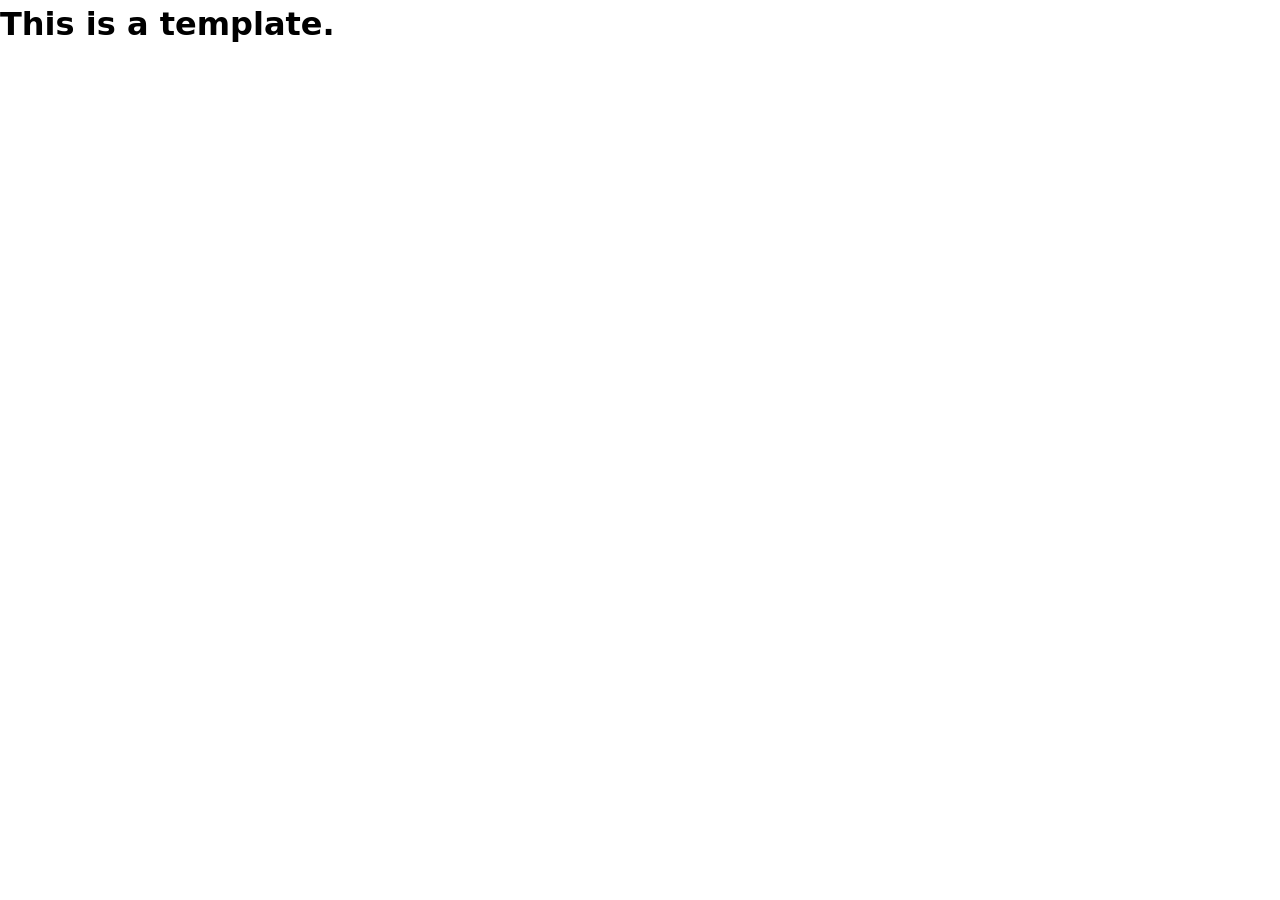
==== index.html @ 2d70fc19 "Initial commit" ====
<!doctype html><html lang="en"><head><meta charset="UTF-8"><meta name="viewport" content="width=device-width,initial-scale=1"><title>Document</title><script defer="defer" src="maind14043e70585ea5e8c23.js"></script></head><body><h1>This is a template.</h1></body></html>
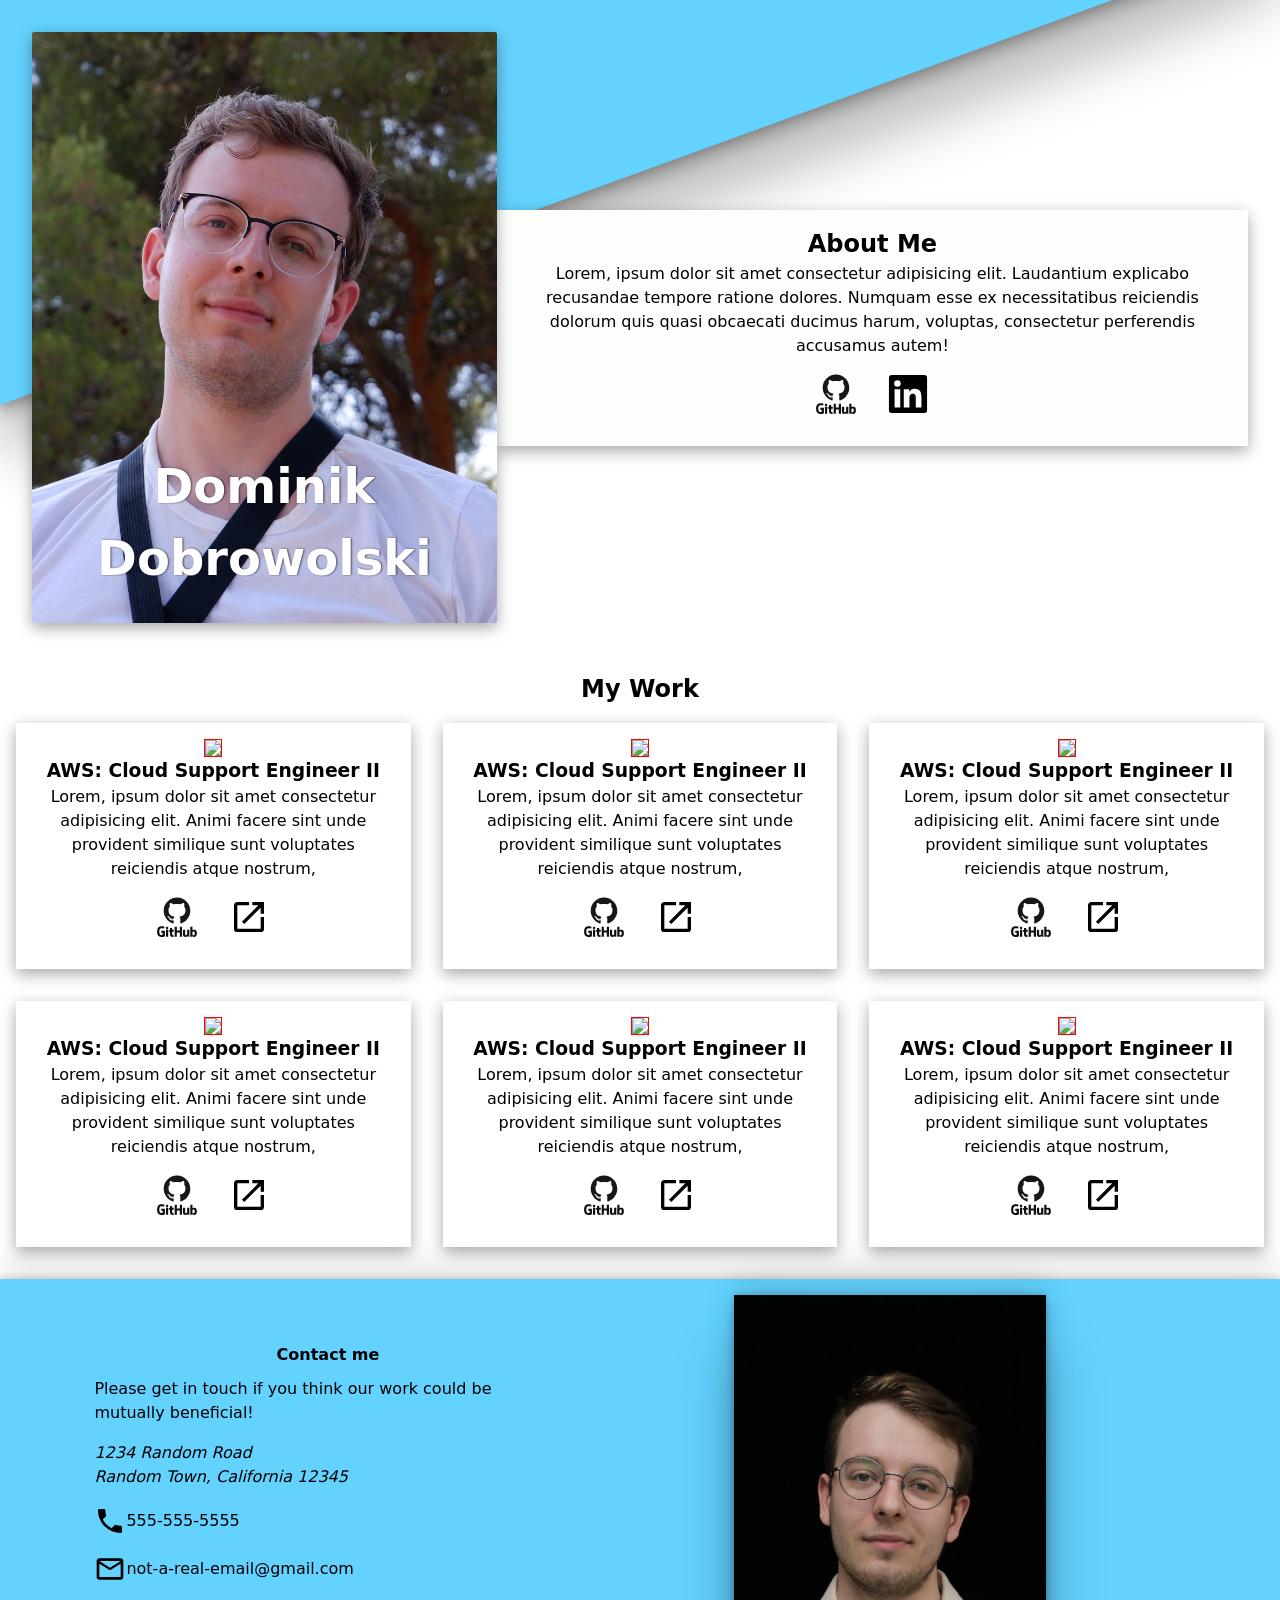
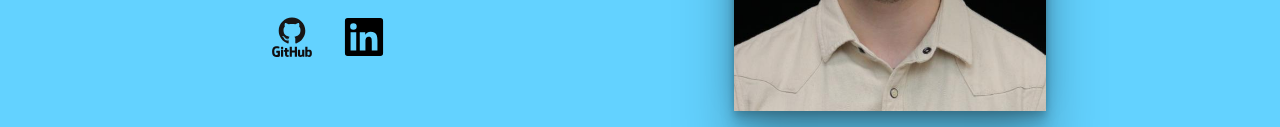
==== commit 905bda07: "Deployment commit" ====
--- a/index.html
+++ b/index.html
@@ -1 +1,386 @@
-<!doctype html><html lang="en"><head><meta charset="UTF-8"><meta name="viewport" content="width=device-width,initial-scale=1"><title>Document</title><script defer="defer" src="maind14043e70585ea5e8c23.js"></script></head><body><h1>This is a template.</h1></body></html>+<!DOCTYPE html>
+<html lang="en">
+
+<head>
+    <meta charset="UTF-8">
+    <meta name="viewport" content="width=device-width, initial-scale=1.0">
+    <title>Document</title>
+<script defer src="main6423603f7c735fe8a622.js"></script></head>
+
+<body>
+
+    <div class="background">
+
+    </div>
+    <header>
+        <div class="about-me">
+            <div class="profile-image">
+                <h1 class="my-name">Dominik Dobrowolski</h1>
+                <img alt="" srcset="
+        dom-spain-s.png 300w,
+        dom-spain-l.png 600w
+        ">
+            </div>
+            <div class="introduction">
+                <h2>About Me</h2>
+                <p>Lorem, ipsum dolor sit amet consectetur adipisicing elit. Laudantium explicabo recusandae tempore
+                    ratione
+                    dolores. Numquam esse ex necessitatibus reiciendis dolorum quis quasi obcaecati ducimus harum,
+                    voluptas,
+                    consectetur perferendis accusamus autem!</p>
+
+                <div class="links">
+                    <a class="icons" href="https://github.com/MrDomoArigato98" target="_blank" rel="noopener noreferrer"
+                        aria-label="GitHub">
+                        <svg viewBox="0 0 128 128" width="40" height="40" xmlns="http://www.w3.org/2000/svg">
+
+                            <svg viewBox="0 0 128 128">
+                                <g fill="#181616">
+                                    <path fill-rule="evenodd" clip-rule="evenodd"
+                                        d="M64 1.512c-23.493 0-42.545 19.047-42.545 42.545 0 18.797 12.19 34.745 29.095 40.37 2.126.394 2.907-.923 2.907-2.047 0-1.014-.04-4.366-.058-7.92-11.837 2.573-14.334-5.02-14.334-5.02-1.935-4.918-4.724-6.226-4.724-6.226-3.86-2.64.29-2.586.29-2.586 4.273.3 6.523 4.385 6.523 4.385 3.794 6.504 9.953 4.623 12.38 3.536.383-2.75 1.485-4.628 2.702-5.69-9.45-1.075-19.384-4.724-19.384-21.026 0-4.645 1.662-8.44 4.384-11.42-.442-1.072-1.898-5.4.412-11.26 0 0 3.572-1.142 11.7 4.363 3.395-.943 7.035-1.416 10.65-1.432 3.616.017 7.258.49 10.658 1.432 8.12-5.504 11.688-4.362 11.688-4.362 2.316 5.86.86 10.187.418 11.26 2.728 2.978 4.378 6.774 4.378 11.42 0 16.34-9.953 19.938-19.427 20.99 1.526 1.32 2.886 3.91 2.886 7.88 0 5.692-.048 10.273-.048 11.674 0 1.13.766 2.458 2.922 2.04 16.896-5.632 29.07-21.574 29.07-40.365C106.545 20.56 87.497 1.512 64 1.512z">
+                                    </path>
+                                    <path
+                                        d="M37.57 62.596c-.095.212-.428.275-.73.13-.31-.14-.482-.427-.382-.64.09-.216.424-.277.733-.132.31.14.486.43.38.642zM39.293 64.52c-.203.187-.6.1-.87-.198-.278-.297-.33-.694-.124-.884.208-.188.593-.1.87.197.28.3.335.693.123.884zm1.677 2.448c-.26.182-.687.012-.95-.367-.262-.377-.262-.83.005-1.013.264-.182.684-.018.95.357.262.385.262.84-.005 1.024zm2.298 2.368c-.233.257-.73.188-1.093-.163-.372-.343-.475-.83-.242-1.087.237-.257.736-.185 1.102.163.37.342.482.83.233 1.086zm3.172 1.374c-.104.334-.582.485-1.064.344-.482-.146-.796-.536-.7-.872.1-.336.582-.493 1.067-.342.48.144.795.53.696.87zm3.48.255c.013.35-.396.642-.902.648-.508.012-.92-.272-.926-.618 0-.354.4-.642.908-.65.506-.01.92.272.92.62zm3.24-.551c.06.342-.29.694-.793.787-.494.092-.95-.12-1.014-.46-.06-.35.297-.7.79-.792.503-.088.953.118 1.017.466zm0 0">
+                                    </path>
+                                </g>
+                                <path
+                                    d="M24.855 108.302h-10.7a.5.5 0 00-.5.5v5.232a.5.5 0 00.5.5h4.173v6.5s-.937.32-3.53.32c-3.056 0-7.327-1.116-7.327-10.508 0-9.393 4.448-10.63 8.624-10.63 3.614 0 5.17.636 6.162.943.31.094.6-.216.6-.492l1.193-5.055a.468.468 0 00-.192-.39c-.403-.288-2.857-1.66-9.058-1.66-7.144 0-14.472 3.038-14.472 17.65 0 14.61 8.39 16.787 15.46 16.787 5.854 0 9.405-2.502 9.405-2.502.146-.08.162-.285.162-.38v-16.316a.5.5 0 00-.5-.5zM79.506 94.81H73.48a.5.5 0 00-.498.503l.002 11.644h-9.392V95.313a.5.5 0 00-.497-.503H57.07a.5.5 0 00-.498.503v31.53c0 .277.224.503.498.503h6.025a.5.5 0 00.497-.504v-13.486h9.392l-.016 13.486c0 .278.224.504.5.504h6.038a.5.5 0 00.497-.504v-31.53a.497.497 0 00-.497-.502zm-47.166.717c-2.144 0-3.884 1.753-3.884 3.923 0 2.167 1.74 3.925 3.884 3.925 2.146 0 3.885-1.758 3.885-3.925 0-2.17-1.74-3.923-3.885-3.923zm2.956 9.608H29.29c-.276 0-.522.284-.522.56v20.852c0 .613.382.795.876.795h5.41c.595 0 .74-.292.74-.805v-20.899a.5.5 0 00-.498-.502zm67.606.047h-5.98a.5.5 0 00-.496.504v15.46s-1.52 1.11-3.675 1.11-2.727-.977-2.727-3.088v-13.482a.5.5 0 00-.497-.504h-6.068a.502.502 0 00-.498.504v14.502c0 6.27 3.495 7.804 8.302 7.804 3.944 0 7.124-2.18 7.124-2.18s.15 1.15.22 1.285c.07.136.247.273.44.273l3.86-.017a.502.502 0 00.5-.504l-.003-21.166a.504.504 0 00-.5-.502zm16.342-.708c-3.396 0-5.706 1.515-5.706 1.515V95.312a.5.5 0 00-.497-.503H107a.5.5 0 00-.5.503v31.53a.5.5 0 00.5.503h4.192c.19 0 .332-.097.437-.268.103-.17.254-1.454.254-1.454s2.47 2.34 7.148 2.34c5.49 0 8.64-2.784 8.64-12.502s-5.03-10.988-8.428-10.988zm-2.36 17.764c-2.073-.063-3.48-1.004-3.48-1.004v-9.985s1.388-.85 3.09-1.004c2.153-.193 4.228.458 4.228 5.594 0 5.417-.935 6.486-3.837 6.398zm-63.689-.118c-.263 0-.937.107-1.63.107-2.22 0-2.973-1.032-2.973-2.368v-8.866h4.52a.5.5 0 00.5-.504v-4.856a.5.5 0 00-.5-.502h-4.52l-.007-5.97c0-.227-.116-.34-.378-.34h-6.16c-.238 0-.367.106-.367.335v6.17s-3.087.745-3.295.805a.5.5 0 00-.36.48v3.877a.5.5 0 00.497.503h3.158v9.328c0 6.93 4.86 7.61 8.14 7.61 1.497 0 3.29-.48 3.586-.59.18-.067.283-.252.283-.453l.004-4.265a.51.51 0 00-.5-.502z"
+                                    fill="#100E0F"></path>
+                            </svg>
+
+                        </svg>
+                    </a>
+                    <a class="icons" href="https://www.linkedin.com/in/dominik-dobrowolski/" target="_blank"
+                        rel="noopener noreferrer" aria-label="GitHub">
+                        <svg viewBox="0 0 128 128" width="40" height="40" xmlns="http://www.w3.org/2000/svg">
+                            <svg viewBox="0 0 128 128">
+                                <path
+                                    d="M116 3H12a8.91 8.91 0 00-9 8.8v104.42a8.91 8.91 0 009 8.78h104a8.93 8.93 0 009-8.81V11.77A8.93 8.93 0 00116 3zM39.17 107H21.06V48.73h18.11zm-9-66.21a10.5 10.5 0 1110.49-10.5 10.5 10.5 0 01-10.54 10.48zM107 107H88.89V78.65c0-6.75-.12-15.44-9.41-15.44s-10.87 7.36-10.87 15V107H50.53V48.73h17.36v8h.24c2.42-4.58 8.32-9.41 17.13-9.41C103.6 47.28 107 59.35 107 75z">
+                                </path>
+                            </svg>
+
+
+                        </svg>
+                    </a>
+                </div>
+            </div>
+        </div>
+
+    </header>
+    <main class="my-work">
+        <h2>My Work</h2>
+        <div class="card-grid">
+
+            <div class="card">
+                <img
+                    src="https://cdn.jsdelivr.net/gh/devicons/devicon@latest/icons/amazonwebservices/amazonwebservices-original-wordmark.svg" />
+                <h3>AWS: Cloud Support Engineer II </h3>
+                <p>Lorem, ipsum dolor sit amet consectetur adipisicing elit. Animi facere sint unde provident similique
+                    sunt
+                    voluptates reiciendis atque nostrum, </p>
+                <div class="links">
+                    <a class="icons" href="https://github.com/MrDomoArigato98" target="_blank" rel="noopener noreferrer"
+                        aria-label="GitHub">
+                        <svg viewBox="0 0 128 128" width="40" height="40" xmlns="http://www.w3.org/2000/svg">
+                            <svg viewBox="0 0 128 128">
+                                <g fill="#181616">
+                                    <path fill-rule="evenodd" clip-rule="evenodd"
+                                        d="M64 1.512c-23.493 0-42.545 19.047-42.545 42.545 0 18.797 12.19 34.745 29.095 40.37 2.126.394 2.907-.923 2.907-2.047 0-1.014-.04-4.366-.058-7.92-11.837 2.573-14.334-5.02-14.334-5.02-1.935-4.918-4.724-6.226-4.724-6.226-3.86-2.64.29-2.586.29-2.586 4.273.3 6.523 4.385 6.523 4.385 3.794 6.504 9.953 4.623 12.38 3.536.383-2.75 1.485-4.628 2.702-5.69-9.45-1.075-19.384-4.724-19.384-21.026 0-4.645 1.662-8.44 4.384-11.42-.442-1.072-1.898-5.4.412-11.26 0 0 3.572-1.142 11.7 4.363 3.395-.943 7.035-1.416 10.65-1.432 3.616.017 7.258.49 10.658 1.432 8.12-5.504 11.688-4.362 11.688-4.362 2.316 5.86.86 10.187.418 11.26 2.728 2.978 4.378 6.774 4.378 11.42 0 16.34-9.953 19.938-19.427 20.99 1.526 1.32 2.886 3.91 2.886 7.88 0 5.692-.048 10.273-.048 11.674 0 1.13.766 2.458 2.922 2.04 16.896-5.632 29.07-21.574 29.07-40.365C106.545 20.56 87.497 1.512 64 1.512z">
+                                    </path>
+                                    <path
+                                        d="M37.57 62.596c-.095.212-.428.275-.73.13-.31-.14-.482-.427-.382-.64.09-.216.424-.277.733-.132.31.14.486.43.38.642zM39.293 64.52c-.203.187-.6.1-.87-.198-.278-.297-.33-.694-.124-.884.208-.188.593-.1.87.197.28.3.335.693.123.884zm1.677 2.448c-.26.182-.687.012-.95-.367-.262-.377-.262-.83.005-1.013.264-.182.684-.018.95.357.262.385.262.84-.005 1.024zm2.298 2.368c-.233.257-.73.188-1.093-.163-.372-.343-.475-.83-.242-1.087.237-.257.736-.185 1.102.163.37.342.482.83.233 1.086zm3.172 1.374c-.104.334-.582.485-1.064.344-.482-.146-.796-.536-.7-.872.1-.336.582-.493 1.067-.342.48.144.795.53.696.87zm3.48.255c.013.35-.396.642-.902.648-.508.012-.92-.272-.926-.618 0-.354.4-.642.908-.65.506-.01.92.272.92.62zm3.24-.551c.06.342-.29.694-.793.787-.494.092-.95-.12-1.014-.46-.06-.35.297-.7.79-.792.503-.088.953.118 1.017.466zm0 0">
+                                    </path>
+                                </g>
+                                <path
+                                    d="M24.855 108.302h-10.7a.5.5 0 00-.5.5v5.232a.5.5 0 00.5.5h4.173v6.5s-.937.32-3.53.32c-3.056 0-7.327-1.116-7.327-10.508 0-9.393 4.448-10.63 8.624-10.63 3.614 0 5.17.636 6.162.943.31.094.6-.216.6-.492l1.193-5.055a.468.468 0 00-.192-.39c-.403-.288-2.857-1.66-9.058-1.66-7.144 0-14.472 3.038-14.472 17.65 0 14.61 8.39 16.787 15.46 16.787 5.854 0 9.405-2.502 9.405-2.502.146-.08.162-.285.162-.38v-16.316a.5.5 0 00-.5-.5zM79.506 94.81H73.48a.5.5 0 00-.498.503l.002 11.644h-9.392V95.313a.5.5 0 00-.497-.503H57.07a.5.5 0 00-.498.503v31.53c0 .277.224.503.498.503h6.025a.5.5 0 00.497-.504v-13.486h9.392l-.016 13.486c0 .278.224.504.5.504h6.038a.5.5 0 00.497-.504v-31.53a.497.497 0 00-.497-.502zm-47.166.717c-2.144 0-3.884 1.753-3.884 3.923 0 2.167 1.74 3.925 3.884 3.925 2.146 0 3.885-1.758 3.885-3.925 0-2.17-1.74-3.923-3.885-3.923zm2.956 9.608H29.29c-.276 0-.522.284-.522.56v20.852c0 .613.382.795.876.795h5.41c.595 0 .74-.292.74-.805v-20.899a.5.5 0 00-.498-.502zm67.606.047h-5.98a.5.5 0 00-.496.504v15.46s-1.52 1.11-3.675 1.11-2.727-.977-2.727-3.088v-13.482a.5.5 0 00-.497-.504h-6.068a.502.502 0 00-.498.504v14.502c0 6.27 3.495 7.804 8.302 7.804 3.944 0 7.124-2.18 7.124-2.18s.15 1.15.22 1.285c.07.136.247.273.44.273l3.86-.017a.502.502 0 00.5-.504l-.003-21.166a.504.504 0 00-.5-.502zm16.342-.708c-3.396 0-5.706 1.515-5.706 1.515V95.312a.5.5 0 00-.497-.503H107a.5.5 0 00-.5.503v31.53a.5.5 0 00.5.503h4.192c.19 0 .332-.097.437-.268.103-.17.254-1.454.254-1.454s2.47 2.34 7.148 2.34c5.49 0 8.64-2.784 8.64-12.502s-5.03-10.988-8.428-10.988zm-2.36 17.764c-2.073-.063-3.48-1.004-3.48-1.004v-9.985s1.388-.85 3.09-1.004c2.153-.193 4.228.458 4.228 5.594 0 5.417-.935 6.486-3.837 6.398zm-63.689-.118c-.263 0-.937.107-1.63.107-2.22 0-2.973-1.032-2.973-2.368v-8.866h4.52a.5.5 0 00.5-.504v-4.856a.5.5 0 00-.5-.502h-4.52l-.007-5.97c0-.227-.116-.34-.378-.34h-6.16c-.238 0-.367.106-.367.335v6.17s-3.087.745-3.295.805a.5.5 0 00-.36.48v3.877a.5.5 0 00.497.503h3.158v9.328c0 6.93 4.86 7.61 8.14 7.61 1.497 0 3.29-.48 3.586-.59.18-.067.283-.252.283-.453l.004-4.265a.51.51 0 00-.5-.502z"
+                                    fill="#100E0F"></path>
+                            </svg>
+
+                        </svg>
+                    </a>
+                    <a class="icons" href="https://github.com/MrDomoArigato98" target="_blank" rel="noopener noreferrer"
+                        aria-label="GitHub">
+                        <svg viewBox="0 0 128 128" width="40" height="40" xmlns="http://www.w3.org/2000/svg">
+                            <svg xmlns="http://www.w3.org/2000/svg" viewBox="0 0 24 24">
+                                <title>open-in-new</title>
+                                <path
+                                    d="M14,3V5H17.59L7.76,14.83L9.17,16.24L19,6.41V10H21V3M19,19H5V5H12V3H5C3.89,3 3,3.9 3,5V19A2,2 0 0,0 5,21H19A2,2 0 0,0 21,19V12H19V19Z" />
+                            </svg>
+
+                        </svg>
+                    </a>
+                </div>
+            </div>
+            <div class="card">
+                <img
+                    src="https://cdn.jsdelivr.net/gh/devicons/devicon@latest/icons/amazonwebservices/amazonwebservices-original-wordmark.svg" />
+                <h3>AWS: Cloud Support Engineer II </h3>
+                <p>Lorem, ipsum dolor sit amet consectetur adipisicing elit. Animi facere sint unde provident similique
+                    sunt
+                    voluptates reiciendis atque nostrum, </p>
+                <div class="links">
+                    <a class="icons" href="https://github.com/MrDomoArigato98" target="_blank" rel="noopener noreferrer"
+                        aria-label="GitHub">
+                        <svg viewBox="0 0 128 128" width="40" height="40" xmlns="http://www.w3.org/2000/svg">
+                            <svg viewBox="0 0 128 128">
+                                <g fill="#181616">
+                                    <path fill-rule="evenodd" clip-rule="evenodd"
+                                        d="M64 1.512c-23.493 0-42.545 19.047-42.545 42.545 0 18.797 12.19 34.745 29.095 40.37 2.126.394 2.907-.923 2.907-2.047 0-1.014-.04-4.366-.058-7.92-11.837 2.573-14.334-5.02-14.334-5.02-1.935-4.918-4.724-6.226-4.724-6.226-3.86-2.64.29-2.586.29-2.586 4.273.3 6.523 4.385 6.523 4.385 3.794 6.504 9.953 4.623 12.38 3.536.383-2.75 1.485-4.628 2.702-5.69-9.45-1.075-19.384-4.724-19.384-21.026 0-4.645 1.662-8.44 4.384-11.42-.442-1.072-1.898-5.4.412-11.26 0 0 3.572-1.142 11.7 4.363 3.395-.943 7.035-1.416 10.65-1.432 3.616.017 7.258.49 10.658 1.432 8.12-5.504 11.688-4.362 11.688-4.362 2.316 5.86.86 10.187.418 11.26 2.728 2.978 4.378 6.774 4.378 11.42 0 16.34-9.953 19.938-19.427 20.99 1.526 1.32 2.886 3.91 2.886 7.88 0 5.692-.048 10.273-.048 11.674 0 1.13.766 2.458 2.922 2.04 16.896-5.632 29.07-21.574 29.07-40.365C106.545 20.56 87.497 1.512 64 1.512z">
+                                    </path>
+                                    <path
+                                        d="M37.57 62.596c-.095.212-.428.275-.73.13-.31-.14-.482-.427-.382-.64.09-.216.424-.277.733-.132.31.14.486.43.38.642zM39.293 64.52c-.203.187-.6.1-.87-.198-.278-.297-.33-.694-.124-.884.208-.188.593-.1.87.197.28.3.335.693.123.884zm1.677 2.448c-.26.182-.687.012-.95-.367-.262-.377-.262-.83.005-1.013.264-.182.684-.018.95.357.262.385.262.84-.005 1.024zm2.298 2.368c-.233.257-.73.188-1.093-.163-.372-.343-.475-.83-.242-1.087.237-.257.736-.185 1.102.163.37.342.482.83.233 1.086zm3.172 1.374c-.104.334-.582.485-1.064.344-.482-.146-.796-.536-.7-.872.1-.336.582-.493 1.067-.342.48.144.795.53.696.87zm3.48.255c.013.35-.396.642-.902.648-.508.012-.92-.272-.926-.618 0-.354.4-.642.908-.65.506-.01.92.272.92.62zm3.24-.551c.06.342-.29.694-.793.787-.494.092-.95-.12-1.014-.46-.06-.35.297-.7.79-.792.503-.088.953.118 1.017.466zm0 0">
+                                    </path>
+                                </g>
+                                <path
+                                    d="M24.855 108.302h-10.7a.5.5 0 00-.5.5v5.232a.5.5 0 00.5.5h4.173v6.5s-.937.32-3.53.32c-3.056 0-7.327-1.116-7.327-10.508 0-9.393 4.448-10.63 8.624-10.63 3.614 0 5.17.636 6.162.943.31.094.6-.216.6-.492l1.193-5.055a.468.468 0 00-.192-.39c-.403-.288-2.857-1.66-9.058-1.66-7.144 0-14.472 3.038-14.472 17.65 0 14.61 8.39 16.787 15.46 16.787 5.854 0 9.405-2.502 9.405-2.502.146-.08.162-.285.162-.38v-16.316a.5.5 0 00-.5-.5zM79.506 94.81H73.48a.5.5 0 00-.498.503l.002 11.644h-9.392V95.313a.5.5 0 00-.497-.503H57.07a.5.5 0 00-.498.503v31.53c0 .277.224.503.498.503h6.025a.5.5 0 00.497-.504v-13.486h9.392l-.016 13.486c0 .278.224.504.5.504h6.038a.5.5 0 00.497-.504v-31.53a.497.497 0 00-.497-.502zm-47.166.717c-2.144 0-3.884 1.753-3.884 3.923 0 2.167 1.74 3.925 3.884 3.925 2.146 0 3.885-1.758 3.885-3.925 0-2.17-1.74-3.923-3.885-3.923zm2.956 9.608H29.29c-.276 0-.522.284-.522.56v20.852c0 .613.382.795.876.795h5.41c.595 0 .74-.292.74-.805v-20.899a.5.5 0 00-.498-.502zm67.606.047h-5.98a.5.5 0 00-.496.504v15.46s-1.52 1.11-3.675 1.11-2.727-.977-2.727-3.088v-13.482a.5.5 0 00-.497-.504h-6.068a.502.502 0 00-.498.504v14.502c0 6.27 3.495 7.804 8.302 7.804 3.944 0 7.124-2.18 7.124-2.18s.15 1.15.22 1.285c.07.136.247.273.44.273l3.86-.017a.502.502 0 00.5-.504l-.003-21.166a.504.504 0 00-.5-.502zm16.342-.708c-3.396 0-5.706 1.515-5.706 1.515V95.312a.5.5 0 00-.497-.503H107a.5.5 0 00-.5.503v31.53a.5.5 0 00.5.503h4.192c.19 0 .332-.097.437-.268.103-.17.254-1.454.254-1.454s2.47 2.34 7.148 2.34c5.49 0 8.64-2.784 8.64-12.502s-5.03-10.988-8.428-10.988zm-2.36 17.764c-2.073-.063-3.48-1.004-3.48-1.004v-9.985s1.388-.85 3.09-1.004c2.153-.193 4.228.458 4.228 5.594 0 5.417-.935 6.486-3.837 6.398zm-63.689-.118c-.263 0-.937.107-1.63.107-2.22 0-2.973-1.032-2.973-2.368v-8.866h4.52a.5.5 0 00.5-.504v-4.856a.5.5 0 00-.5-.502h-4.52l-.007-5.97c0-.227-.116-.34-.378-.34h-6.16c-.238 0-.367.106-.367.335v6.17s-3.087.745-3.295.805a.5.5 0 00-.36.48v3.877a.5.5 0 00.497.503h3.158v9.328c0 6.93 4.86 7.61 8.14 7.61 1.497 0 3.29-.48 3.586-.59.18-.067.283-.252.283-.453l.004-4.265a.51.51 0 00-.5-.502z"
+                                    fill="#100E0F"></path>
+                            </svg>
+
+                        </svg>
+                    </a>
+                    <a class="icons" href="https://github.com/MrDomoArigato98" target="_blank" rel="noopener noreferrer"
+                        aria-label="GitHub">
+                        <svg viewBox="0 0 128 128" width="40" height="40" xmlns="http://www.w3.org/2000/svg">
+                            <svg xmlns="http://www.w3.org/2000/svg" viewBox="0 0 24 24">
+                                <title>open-in-new</title>
+                                <path
+                                    d="M14,3V5H17.59L7.76,14.83L9.17,16.24L19,6.41V10H21V3M19,19H5V5H12V3H5C3.89,3 3,3.9 3,5V19A2,2 0 0,0 5,21H19A2,2 0 0,0 21,19V12H19V19Z" />
+                            </svg>
+
+                        </svg>
+                    </a>
+                </div>
+            </div>
+            <div class="card">
+                <img
+                    src="https://cdn.jsdelivr.net/gh/devicons/devicon@latest/icons/amazonwebservices/amazonwebservices-original-wordmark.svg" />
+                <h3>AWS: Cloud Support Engineer II </h3>
+                <p>Lorem, ipsum dolor sit amet consectetur adipisicing elit. Animi facere sint unde provident similique
+                    sunt
+                    voluptates reiciendis atque nostrum, </p>
+                <div class="links">
+                    <a class="icons" href="https://github.com/MrDomoArigato98" target="_blank" rel="noopener noreferrer"
+                        aria-label="GitHub">
+                        <svg viewBox="0 0 128 128" width="40" height="40" xmlns="http://www.w3.org/2000/svg">
+                            <svg viewBox="0 0 128 128">
+                                <g fill="#181616">
+                                    <path fill-rule="evenodd" clip-rule="evenodd"
+                                        d="M64 1.512c-23.493 0-42.545 19.047-42.545 42.545 0 18.797 12.19 34.745 29.095 40.37 2.126.394 2.907-.923 2.907-2.047 0-1.014-.04-4.366-.058-7.92-11.837 2.573-14.334-5.02-14.334-5.02-1.935-4.918-4.724-6.226-4.724-6.226-3.86-2.64.29-2.586.29-2.586 4.273.3 6.523 4.385 6.523 4.385 3.794 6.504 9.953 4.623 12.38 3.536.383-2.75 1.485-4.628 2.702-5.69-9.45-1.075-19.384-4.724-19.384-21.026 0-4.645 1.662-8.44 4.384-11.42-.442-1.072-1.898-5.4.412-11.26 0 0 3.572-1.142 11.7 4.363 3.395-.943 7.035-1.416 10.65-1.432 3.616.017 7.258.49 10.658 1.432 8.12-5.504 11.688-4.362 11.688-4.362 2.316 5.86.86 10.187.418 11.26 2.728 2.978 4.378 6.774 4.378 11.42 0 16.34-9.953 19.938-19.427 20.99 1.526 1.32 2.886 3.91 2.886 7.88 0 5.692-.048 10.273-.048 11.674 0 1.13.766 2.458 2.922 2.04 16.896-5.632 29.07-21.574 29.07-40.365C106.545 20.56 87.497 1.512 64 1.512z">
+                                    </path>
+                                    <path
+                                        d="M37.57 62.596c-.095.212-.428.275-.73.13-.31-.14-.482-.427-.382-.64.09-.216.424-.277.733-.132.31.14.486.43.38.642zM39.293 64.52c-.203.187-.6.1-.87-.198-.278-.297-.33-.694-.124-.884.208-.188.593-.1.87.197.28.3.335.693.123.884zm1.677 2.448c-.26.182-.687.012-.95-.367-.262-.377-.262-.83.005-1.013.264-.182.684-.018.95.357.262.385.262.84-.005 1.024zm2.298 2.368c-.233.257-.73.188-1.093-.163-.372-.343-.475-.83-.242-1.087.237-.257.736-.185 1.102.163.37.342.482.83.233 1.086zm3.172 1.374c-.104.334-.582.485-1.064.344-.482-.146-.796-.536-.7-.872.1-.336.582-.493 1.067-.342.48.144.795.53.696.87zm3.48.255c.013.35-.396.642-.902.648-.508.012-.92-.272-.926-.618 0-.354.4-.642.908-.65.506-.01.92.272.92.62zm3.24-.551c.06.342-.29.694-.793.787-.494.092-.95-.12-1.014-.46-.06-.35.297-.7.79-.792.503-.088.953.118 1.017.466zm0 0">
+                                    </path>
+                                </g>
+                                <path
+                                    d="M24.855 108.302h-10.7a.5.5 0 00-.5.5v5.232a.5.5 0 00.5.5h4.173v6.5s-.937.32-3.53.32c-3.056 0-7.327-1.116-7.327-10.508 0-9.393 4.448-10.63 8.624-10.63 3.614 0 5.17.636 6.162.943.31.094.6-.216.6-.492l1.193-5.055a.468.468 0 00-.192-.39c-.403-.288-2.857-1.66-9.058-1.66-7.144 0-14.472 3.038-14.472 17.65 0 14.61 8.39 16.787 15.46 16.787 5.854 0 9.405-2.502 9.405-2.502.146-.08.162-.285.162-.38v-16.316a.5.5 0 00-.5-.5zM79.506 94.81H73.48a.5.5 0 00-.498.503l.002 11.644h-9.392V95.313a.5.5 0 00-.497-.503H57.07a.5.5 0 00-.498.503v31.53c0 .277.224.503.498.503h6.025a.5.5 0 00.497-.504v-13.486h9.392l-.016 13.486c0 .278.224.504.5.504h6.038a.5.5 0 00.497-.504v-31.53a.497.497 0 00-.497-.502zm-47.166.717c-2.144 0-3.884 1.753-3.884 3.923 0 2.167 1.74 3.925 3.884 3.925 2.146 0 3.885-1.758 3.885-3.925 0-2.17-1.74-3.923-3.885-3.923zm2.956 9.608H29.29c-.276 0-.522.284-.522.56v20.852c0 .613.382.795.876.795h5.41c.595 0 .74-.292.74-.805v-20.899a.5.5 0 00-.498-.502zm67.606.047h-5.98a.5.5 0 00-.496.504v15.46s-1.52 1.11-3.675 1.11-2.727-.977-2.727-3.088v-13.482a.5.5 0 00-.497-.504h-6.068a.502.502 0 00-.498.504v14.502c0 6.27 3.495 7.804 8.302 7.804 3.944 0 7.124-2.18 7.124-2.18s.15 1.15.22 1.285c.07.136.247.273.44.273l3.86-.017a.502.502 0 00.5-.504l-.003-21.166a.504.504 0 00-.5-.502zm16.342-.708c-3.396 0-5.706 1.515-5.706 1.515V95.312a.5.5 0 00-.497-.503H107a.5.5 0 00-.5.503v31.53a.5.5 0 00.5.503h4.192c.19 0 .332-.097.437-.268.103-.17.254-1.454.254-1.454s2.47 2.34 7.148 2.34c5.49 0 8.64-2.784 8.64-12.502s-5.03-10.988-8.428-10.988zm-2.36 17.764c-2.073-.063-3.48-1.004-3.48-1.004v-9.985s1.388-.85 3.09-1.004c2.153-.193 4.228.458 4.228 5.594 0 5.417-.935 6.486-3.837 6.398zm-63.689-.118c-.263 0-.937.107-1.63.107-2.22 0-2.973-1.032-2.973-2.368v-8.866h4.52a.5.5 0 00.5-.504v-4.856a.5.5 0 00-.5-.502h-4.52l-.007-5.97c0-.227-.116-.34-.378-.34h-6.16c-.238 0-.367.106-.367.335v6.17s-3.087.745-3.295.805a.5.5 0 00-.36.48v3.877a.5.5 0 00.497.503h3.158v9.328c0 6.93 4.86 7.61 8.14 7.61 1.497 0 3.29-.48 3.586-.59.18-.067.283-.252.283-.453l.004-4.265a.51.51 0 00-.5-.502z"
+                                    fill="#100E0F"></path>
+                            </svg>
+
+                        </svg>
+                    </a>
+                    <a class="icons" href="https://github.com/MrDomoArigato98" target="_blank" rel="noopener noreferrer"
+                        aria-label="GitHub">
+                        <svg viewBox="0 0 128 128" width="40" height="40" xmlns="http://www.w3.org/2000/svg">
+                            <svg xmlns="http://www.w3.org/2000/svg" viewBox="0 0 24 24">
+                                <title>open-in-new</title>
+                                <path
+                                    d="M14,3V5H17.59L7.76,14.83L9.17,16.24L19,6.41V10H21V3M19,19H5V5H12V3H5C3.89,3 3,3.9 3,5V19A2,2 0 0,0 5,21H19A2,2 0 0,0 21,19V12H19V19Z" />
+                            </svg>
+
+                        </svg>
+                    </a>
+                </div>
+            </div>
+            <div class="card">
+                <img
+                    src="https://cdn.jsdelivr.net/gh/devicons/devicon@latest/icons/amazonwebservices/amazonwebservices-original-wordmark.svg" />
+                <h3>AWS: Cloud Support Engineer II </h3>
+                <p>Lorem, ipsum dolor sit amet consectetur adipisicing elit. Animi facere sint unde provident similique
+                    sunt
+                    voluptates reiciendis atque nostrum, </p>
+                <div class="links">
+                    <a class="icons" href="https://github.com/MrDomoArigato98" target="_blank" rel="noopener noreferrer"
+                        aria-label="GitHub">
+                        <svg viewBox="0 0 128 128" width="40" height="40" xmlns="http://www.w3.org/2000/svg">
+                            <svg viewBox="0 0 128 128">
+                                <g fill="#181616">
+                                    <path fill-rule="evenodd" clip-rule="evenodd"
+                                        d="M64 1.512c-23.493 0-42.545 19.047-42.545 42.545 0 18.797 12.19 34.745 29.095 40.37 2.126.394 2.907-.923 2.907-2.047 0-1.014-.04-4.366-.058-7.92-11.837 2.573-14.334-5.02-14.334-5.02-1.935-4.918-4.724-6.226-4.724-6.226-3.86-2.64.29-2.586.29-2.586 4.273.3 6.523 4.385 6.523 4.385 3.794 6.504 9.953 4.623 12.38 3.536.383-2.75 1.485-4.628 2.702-5.69-9.45-1.075-19.384-4.724-19.384-21.026 0-4.645 1.662-8.44 4.384-11.42-.442-1.072-1.898-5.4.412-11.26 0 0 3.572-1.142 11.7 4.363 3.395-.943 7.035-1.416 10.65-1.432 3.616.017 7.258.49 10.658 1.432 8.12-5.504 11.688-4.362 11.688-4.362 2.316 5.86.86 10.187.418 11.26 2.728 2.978 4.378 6.774 4.378 11.42 0 16.34-9.953 19.938-19.427 20.99 1.526 1.32 2.886 3.91 2.886 7.88 0 5.692-.048 10.273-.048 11.674 0 1.13.766 2.458 2.922 2.04 16.896-5.632 29.07-21.574 29.07-40.365C106.545 20.56 87.497 1.512 64 1.512z">
+                                    </path>
+                                    <path
+                                        d="M37.57 62.596c-.095.212-.428.275-.73.13-.31-.14-.482-.427-.382-.64.09-.216.424-.277.733-.132.31.14.486.43.38.642zM39.293 64.52c-.203.187-.6.1-.87-.198-.278-.297-.33-.694-.124-.884.208-.188.593-.1.87.197.28.3.335.693.123.884zm1.677 2.448c-.26.182-.687.012-.95-.367-.262-.377-.262-.83.005-1.013.264-.182.684-.018.95.357.262.385.262.84-.005 1.024zm2.298 2.368c-.233.257-.73.188-1.093-.163-.372-.343-.475-.83-.242-1.087.237-.257.736-.185 1.102.163.37.342.482.83.233 1.086zm3.172 1.374c-.104.334-.582.485-1.064.344-.482-.146-.796-.536-.7-.872.1-.336.582-.493 1.067-.342.48.144.795.53.696.87zm3.48.255c.013.35-.396.642-.902.648-.508.012-.92-.272-.926-.618 0-.354.4-.642.908-.65.506-.01.92.272.92.62zm3.24-.551c.06.342-.29.694-.793.787-.494.092-.95-.12-1.014-.46-.06-.35.297-.7.79-.792.503-.088.953.118 1.017.466zm0 0">
+                                    </path>
+                                </g>
+                                <path
+                                    d="M24.855 108.302h-10.7a.5.5 0 00-.5.5v5.232a.5.5 0 00.5.5h4.173v6.5s-.937.32-3.53.32c-3.056 0-7.327-1.116-7.327-10.508 0-9.393 4.448-10.63 8.624-10.63 3.614 0 5.17.636 6.162.943.31.094.6-.216.6-.492l1.193-5.055a.468.468 0 00-.192-.39c-.403-.288-2.857-1.66-9.058-1.66-7.144 0-14.472 3.038-14.472 17.65 0 14.61 8.39 16.787 15.46 16.787 5.854 0 9.405-2.502 9.405-2.502.146-.08.162-.285.162-.38v-16.316a.5.5 0 00-.5-.5zM79.506 94.81H73.48a.5.5 0 00-.498.503l.002 11.644h-9.392V95.313a.5.5 0 00-.497-.503H57.07a.5.5 0 00-.498.503v31.53c0 .277.224.503.498.503h6.025a.5.5 0 00.497-.504v-13.486h9.392l-.016 13.486c0 .278.224.504.5.504h6.038a.5.5 0 00.497-.504v-31.53a.497.497 0 00-.497-.502zm-47.166.717c-2.144 0-3.884 1.753-3.884 3.923 0 2.167 1.74 3.925 3.884 3.925 2.146 0 3.885-1.758 3.885-3.925 0-2.17-1.74-3.923-3.885-3.923zm2.956 9.608H29.29c-.276 0-.522.284-.522.56v20.852c0 .613.382.795.876.795h5.41c.595 0 .74-.292.74-.805v-20.899a.5.5 0 00-.498-.502zm67.606.047h-5.98a.5.5 0 00-.496.504v15.46s-1.52 1.11-3.675 1.11-2.727-.977-2.727-3.088v-13.482a.5.5 0 00-.497-.504h-6.068a.502.502 0 00-.498.504v14.502c0 6.27 3.495 7.804 8.302 7.804 3.944 0 7.124-2.18 7.124-2.18s.15 1.15.22 1.285c.07.136.247.273.44.273l3.86-.017a.502.502 0 00.5-.504l-.003-21.166a.504.504 0 00-.5-.502zm16.342-.708c-3.396 0-5.706 1.515-5.706 1.515V95.312a.5.5 0 00-.497-.503H107a.5.5 0 00-.5.503v31.53a.5.5 0 00.5.503h4.192c.19 0 .332-.097.437-.268.103-.17.254-1.454.254-1.454s2.47 2.34 7.148 2.34c5.49 0 8.64-2.784 8.64-12.502s-5.03-10.988-8.428-10.988zm-2.36 17.764c-2.073-.063-3.48-1.004-3.48-1.004v-9.985s1.388-.85 3.09-1.004c2.153-.193 4.228.458 4.228 5.594 0 5.417-.935 6.486-3.837 6.398zm-63.689-.118c-.263 0-.937.107-1.63.107-2.22 0-2.973-1.032-2.973-2.368v-8.866h4.52a.5.5 0 00.5-.504v-4.856a.5.5 0 00-.5-.502h-4.52l-.007-5.97c0-.227-.116-.34-.378-.34h-6.16c-.238 0-.367.106-.367.335v6.17s-3.087.745-3.295.805a.5.5 0 00-.36.48v3.877a.5.5 0 00.497.503h3.158v9.328c0 6.93 4.86 7.61 8.14 7.61 1.497 0 3.29-.48 3.586-.59.18-.067.283-.252.283-.453l.004-4.265a.51.51 0 00-.5-.502z"
+                                    fill="#100E0F"></path>
+                            </svg>
+
+                        </svg>
+                    </a>
+                    <a class="icons" href="https://github.com/MrDomoArigato98" target="_blank" rel="noopener noreferrer"
+                        aria-label="GitHub">
+                        <svg viewBox="0 0 128 128" width="40" height="40" xmlns="http://www.w3.org/2000/svg">
+                            <svg xmlns="http://www.w3.org/2000/svg" viewBox="0 0 24 24">
+                                <title>open-in-new</title>
+                                <path
+                                    d="M14,3V5H17.59L7.76,14.83L9.17,16.24L19,6.41V10H21V3M19,19H5V5H12V3H5C3.89,3 3,3.9 3,5V19A2,2 0 0,0 5,21H19A2,2 0 0,0 21,19V12H19V19Z" />
+                            </svg>
+
+                        </svg>
+                    </a>
+                </div>
+            </div>
+            <div class="card">
+                <img
+                    src="https://cdn.jsdelivr.net/gh/devicons/devicon@latest/icons/amazonwebservices/amazonwebservices-original-wordmark.svg" />
+                <h3>AWS: Cloud Support Engineer II </h3>
+                <p>Lorem, ipsum dolor sit amet consectetur adipisicing elit. Animi facere sint unde provident similique
+                    sunt
+                    voluptates reiciendis atque nostrum, </p>
+                <div class="links">
+                    <a class="icons" href="https://github.com/MrDomoArigato98" target="_blank" rel="noopener noreferrer"
+                        aria-label="GitHub">
+                        <svg viewBox="0 0 128 128" width="40" height="40" xmlns="http://www.w3.org/2000/svg">
+                            <svg viewBox="0 0 128 128">
+                                <g fill="#181616">
+                                    <path fill-rule="evenodd" clip-rule="evenodd"
+                                        d="M64 1.512c-23.493 0-42.545 19.047-42.545 42.545 0 18.797 12.19 34.745 29.095 40.37 2.126.394 2.907-.923 2.907-2.047 0-1.014-.04-4.366-.058-7.92-11.837 2.573-14.334-5.02-14.334-5.02-1.935-4.918-4.724-6.226-4.724-6.226-3.86-2.64.29-2.586.29-2.586 4.273.3 6.523 4.385 6.523 4.385 3.794 6.504 9.953 4.623 12.38 3.536.383-2.75 1.485-4.628 2.702-5.69-9.45-1.075-19.384-4.724-19.384-21.026 0-4.645 1.662-8.44 4.384-11.42-.442-1.072-1.898-5.4.412-11.26 0 0 3.572-1.142 11.7 4.363 3.395-.943 7.035-1.416 10.65-1.432 3.616.017 7.258.49 10.658 1.432 8.12-5.504 11.688-4.362 11.688-4.362 2.316 5.86.86 10.187.418 11.26 2.728 2.978 4.378 6.774 4.378 11.42 0 16.34-9.953 19.938-19.427 20.99 1.526 1.32 2.886 3.91 2.886 7.88 0 5.692-.048 10.273-.048 11.674 0 1.13.766 2.458 2.922 2.04 16.896-5.632 29.07-21.574 29.07-40.365C106.545 20.56 87.497 1.512 64 1.512z">
+                                    </path>
+                                    <path
+                                        d="M37.57 62.596c-.095.212-.428.275-.73.13-.31-.14-.482-.427-.382-.64.09-.216.424-.277.733-.132.31.14.486.43.38.642zM39.293 64.52c-.203.187-.6.1-.87-.198-.278-.297-.33-.694-.124-.884.208-.188.593-.1.87.197.28.3.335.693.123.884zm1.677 2.448c-.26.182-.687.012-.95-.367-.262-.377-.262-.83.005-1.013.264-.182.684-.018.95.357.262.385.262.84-.005 1.024zm2.298 2.368c-.233.257-.73.188-1.093-.163-.372-.343-.475-.83-.242-1.087.237-.257.736-.185 1.102.163.37.342.482.83.233 1.086zm3.172 1.374c-.104.334-.582.485-1.064.344-.482-.146-.796-.536-.7-.872.1-.336.582-.493 1.067-.342.48.144.795.53.696.87zm3.48.255c.013.35-.396.642-.902.648-.508.012-.92-.272-.926-.618 0-.354.4-.642.908-.65.506-.01.92.272.92.62zm3.24-.551c.06.342-.29.694-.793.787-.494.092-.95-.12-1.014-.46-.06-.35.297-.7.79-.792.503-.088.953.118 1.017.466zm0 0">
+                                    </path>
+                                </g>
+                                <path
+                                    d="M24.855 108.302h-10.7a.5.5 0 00-.5.5v5.232a.5.5 0 00.5.5h4.173v6.5s-.937.32-3.53.32c-3.056 0-7.327-1.116-7.327-10.508 0-9.393 4.448-10.63 8.624-10.63 3.614 0 5.17.636 6.162.943.31.094.6-.216.6-.492l1.193-5.055a.468.468 0 00-.192-.39c-.403-.288-2.857-1.66-9.058-1.66-7.144 0-14.472 3.038-14.472 17.65 0 14.61 8.39 16.787 15.46 16.787 5.854 0 9.405-2.502 9.405-2.502.146-.08.162-.285.162-.38v-16.316a.5.5 0 00-.5-.5zM79.506 94.81H73.48a.5.5 0 00-.498.503l.002 11.644h-9.392V95.313a.5.5 0 00-.497-.503H57.07a.5.5 0 00-.498.503v31.53c0 .277.224.503.498.503h6.025a.5.5 0 00.497-.504v-13.486h9.392l-.016 13.486c0 .278.224.504.5.504h6.038a.5.5 0 00.497-.504v-31.53a.497.497 0 00-.497-.502zm-47.166.717c-2.144 0-3.884 1.753-3.884 3.923 0 2.167 1.74 3.925 3.884 3.925 2.146 0 3.885-1.758 3.885-3.925 0-2.17-1.74-3.923-3.885-3.923zm2.956 9.608H29.29c-.276 0-.522.284-.522.56v20.852c0 .613.382.795.876.795h5.41c.595 0 .74-.292.74-.805v-20.899a.5.5 0 00-.498-.502zm67.606.047h-5.98a.5.5 0 00-.496.504v15.46s-1.52 1.11-3.675 1.11-2.727-.977-2.727-3.088v-13.482a.5.5 0 00-.497-.504h-6.068a.502.502 0 00-.498.504v14.502c0 6.27 3.495 7.804 8.302 7.804 3.944 0 7.124-2.18 7.124-2.18s.15 1.15.22 1.285c.07.136.247.273.44.273l3.86-.017a.502.502 0 00.5-.504l-.003-21.166a.504.504 0 00-.5-.502zm16.342-.708c-3.396 0-5.706 1.515-5.706 1.515V95.312a.5.5 0 00-.497-.503H107a.5.5 0 00-.5.503v31.53a.5.5 0 00.5.503h4.192c.19 0 .332-.097.437-.268.103-.17.254-1.454.254-1.454s2.47 2.34 7.148 2.34c5.49 0 8.64-2.784 8.64-12.502s-5.03-10.988-8.428-10.988zm-2.36 17.764c-2.073-.063-3.48-1.004-3.48-1.004v-9.985s1.388-.85 3.09-1.004c2.153-.193 4.228.458 4.228 5.594 0 5.417-.935 6.486-3.837 6.398zm-63.689-.118c-.263 0-.937.107-1.63.107-2.22 0-2.973-1.032-2.973-2.368v-8.866h4.52a.5.5 0 00.5-.504v-4.856a.5.5 0 00-.5-.502h-4.52l-.007-5.97c0-.227-.116-.34-.378-.34h-6.16c-.238 0-.367.106-.367.335v6.17s-3.087.745-3.295.805a.5.5 0 00-.36.48v3.877a.5.5 0 00.497.503h3.158v9.328c0 6.93 4.86 7.61 8.14 7.61 1.497 0 3.29-.48 3.586-.59.18-.067.283-.252.283-.453l.004-4.265a.51.51 0 00-.5-.502z"
+                                    fill="#100E0F"></path>
+                            </svg>
+
+                        </svg>
+                    </a>
+                    <a class="icons" href="https://github.com/MrDomoArigato98" target="_blank" rel="noopener noreferrer"
+                        aria-label="GitHub">
+                        <svg viewBox="0 0 128 128" width="40" height="40" xmlns="http://www.w3.org/2000/svg">
+                            <svg xmlns="http://www.w3.org/2000/svg" viewBox="0 0 24 24">
+                                <title>open-in-new</title>
+                                <path
+                                    d="M14,3V5H17.59L7.76,14.83L9.17,16.24L19,6.41V10H21V3M19,19H5V5H12V3H5C3.89,3 3,3.9 3,5V19A2,2 0 0,0 5,21H19A2,2 0 0,0 21,19V12H19V19Z" />
+                            </svg>
+
+                        </svg>
+                    </a>
+                </div>
+            </div>
+            <div class="card">
+                <img
+                    src="https://cdn.jsdelivr.net/gh/devicons/devicon@latest/icons/amazonwebservices/amazonwebservices-original-wordmark.svg" />
+                <h3>AWS: Cloud Support Engineer II </h3>
+                <p>Lorem, ipsum dolor sit amet consectetur adipisicing elit. Animi facere sint unde provident similique
+                    sunt
+                    voluptates reiciendis atque nostrum, </p>
+                <div class="links">
+                    <a class="icons" href="https://github.com/MrDomoArigato98" target="_blank" rel="noopener noreferrer"
+                        aria-label="GitHub">
+                        <svg viewBox="0 0 128 128" width="40" height="40" xmlns="http://www.w3.org/2000/svg">
+                            <svg viewBox="0 0 128 128">
+                                <g fill="#181616">
+                                    <path fill-rule="evenodd" clip-rule="evenodd"
+                                        d="M64 1.512c-23.493 0-42.545 19.047-42.545 42.545 0 18.797 12.19 34.745 29.095 40.37 2.126.394 2.907-.923 2.907-2.047 0-1.014-.04-4.366-.058-7.92-11.837 2.573-14.334-5.02-14.334-5.02-1.935-4.918-4.724-6.226-4.724-6.226-3.86-2.64.29-2.586.29-2.586 4.273.3 6.523 4.385 6.523 4.385 3.794 6.504 9.953 4.623 12.38 3.536.383-2.75 1.485-4.628 2.702-5.69-9.45-1.075-19.384-4.724-19.384-21.026 0-4.645 1.662-8.44 4.384-11.42-.442-1.072-1.898-5.4.412-11.26 0 0 3.572-1.142 11.7 4.363 3.395-.943 7.035-1.416 10.65-1.432 3.616.017 7.258.49 10.658 1.432 8.12-5.504 11.688-4.362 11.688-4.362 2.316 5.86.86 10.187.418 11.26 2.728 2.978 4.378 6.774 4.378 11.42 0 16.34-9.953 19.938-19.427 20.99 1.526 1.32 2.886 3.91 2.886 7.88 0 5.692-.048 10.273-.048 11.674 0 1.13.766 2.458 2.922 2.04 16.896-5.632 29.07-21.574 29.07-40.365C106.545 20.56 87.497 1.512 64 1.512z">
+                                    </path>
+                                    <path
+                                        d="M37.57 62.596c-.095.212-.428.275-.73.13-.31-.14-.482-.427-.382-.64.09-.216.424-.277.733-.132.31.14.486.43.38.642zM39.293 64.52c-.203.187-.6.1-.87-.198-.278-.297-.33-.694-.124-.884.208-.188.593-.1.87.197.28.3.335.693.123.884zm1.677 2.448c-.26.182-.687.012-.95-.367-.262-.377-.262-.83.005-1.013.264-.182.684-.018.95.357.262.385.262.84-.005 1.024zm2.298 2.368c-.233.257-.73.188-1.093-.163-.372-.343-.475-.83-.242-1.087.237-.257.736-.185 1.102.163.37.342.482.83.233 1.086zm3.172 1.374c-.104.334-.582.485-1.064.344-.482-.146-.796-.536-.7-.872.1-.336.582-.493 1.067-.342.48.144.795.53.696.87zm3.48.255c.013.35-.396.642-.902.648-.508.012-.92-.272-.926-.618 0-.354.4-.642.908-.65.506-.01.92.272.92.62zm3.24-.551c.06.342-.29.694-.793.787-.494.092-.95-.12-1.014-.46-.06-.35.297-.7.79-.792.503-.088.953.118 1.017.466zm0 0">
+                                    </path>
+                                </g>
+                                <path
+                                    d="M24.855 108.302h-10.7a.5.5 0 00-.5.5v5.232a.5.5 0 00.5.5h4.173v6.5s-.937.32-3.53.32c-3.056 0-7.327-1.116-7.327-10.508 0-9.393 4.448-10.63 8.624-10.63 3.614 0 5.17.636 6.162.943.31.094.6-.216.6-.492l1.193-5.055a.468.468 0 00-.192-.39c-.403-.288-2.857-1.66-9.058-1.66-7.144 0-14.472 3.038-14.472 17.65 0 14.61 8.39 16.787 15.46 16.787 5.854 0 9.405-2.502 9.405-2.502.146-.08.162-.285.162-.38v-16.316a.5.5 0 00-.5-.5zM79.506 94.81H73.48a.5.5 0 00-.498.503l.002 11.644h-9.392V95.313a.5.5 0 00-.497-.503H57.07a.5.5 0 00-.498.503v31.53c0 .277.224.503.498.503h6.025a.5.5 0 00.497-.504v-13.486h9.392l-.016 13.486c0 .278.224.504.5.504h6.038a.5.5 0 00.497-.504v-31.53a.497.497 0 00-.497-.502zm-47.166.717c-2.144 0-3.884 1.753-3.884 3.923 0 2.167 1.74 3.925 3.884 3.925 2.146 0 3.885-1.758 3.885-3.925 0-2.17-1.74-3.923-3.885-3.923zm2.956 9.608H29.29c-.276 0-.522.284-.522.56v20.852c0 .613.382.795.876.795h5.41c.595 0 .74-.292.74-.805v-20.899a.5.5 0 00-.498-.502zm67.606.047h-5.98a.5.5 0 00-.496.504v15.46s-1.52 1.11-3.675 1.11-2.727-.977-2.727-3.088v-13.482a.5.5 0 00-.497-.504h-6.068a.502.502 0 00-.498.504v14.502c0 6.27 3.495 7.804 8.302 7.804 3.944 0 7.124-2.18 7.124-2.18s.15 1.15.22 1.285c.07.136.247.273.44.273l3.86-.017a.502.502 0 00.5-.504l-.003-21.166a.504.504 0 00-.5-.502zm16.342-.708c-3.396 0-5.706 1.515-5.706 1.515V95.312a.5.5 0 00-.497-.503H107a.5.5 0 00-.5.503v31.53a.5.5 0 00.5.503h4.192c.19 0 .332-.097.437-.268.103-.17.254-1.454.254-1.454s2.47 2.34 7.148 2.34c5.49 0 8.64-2.784 8.64-12.502s-5.03-10.988-8.428-10.988zm-2.36 17.764c-2.073-.063-3.48-1.004-3.48-1.004v-9.985s1.388-.85 3.09-1.004c2.153-.193 4.228.458 4.228 5.594 0 5.417-.935 6.486-3.837 6.398zm-63.689-.118c-.263 0-.937.107-1.63.107-2.22 0-2.973-1.032-2.973-2.368v-8.866h4.52a.5.5 0 00.5-.504v-4.856a.5.5 0 00-.5-.502h-4.52l-.007-5.97c0-.227-.116-.34-.378-.34h-6.16c-.238 0-.367.106-.367.335v6.17s-3.087.745-3.295.805a.5.5 0 00-.36.48v3.877a.5.5 0 00.497.503h3.158v9.328c0 6.93 4.86 7.61 8.14 7.61 1.497 0 3.29-.48 3.586-.59.18-.067.283-.252.283-.453l.004-4.265a.51.51 0 00-.5-.502z"
+                                    fill="#100E0F"></path>
+                            </svg>
+
+                        </svg>
+                    </a>
+                    <a class="icons" href="https://github.com/MrDomoArigato98" target="_blank" rel="noopener noreferrer"
+                        aria-label="GitHub">
+                        <svg viewBox="0 0 128 128" width="40" height="40" xmlns="http://www.w3.org/2000/svg">
+                            <svg xmlns="http://www.w3.org/2000/svg" viewBox="0 0 24 24">
+                                <title>open-in-new</title>
+                                <path
+                                    d="M14,3V5H17.59L7.76,14.83L9.17,16.24L19,6.41V10H21V3M19,19H5V5H12V3H5C3.89,3 3,3.9 3,5V19A2,2 0 0,0 5,21H19A2,2 0 0,0 21,19V12H19V19Z" />
+                            </svg>
+
+                        </svg>
+                    </a>
+                </div>
+            </div>
+
+
+        </div>
+        </div>
+
+    </main>
+
+
+    <footer>
+        <div class="contact-info">
+            <h4>Contact me</h4>
+            <p>Please get in touch if you think our work could be mutually beneficial!</p>
+
+            <address>
+                <span>1234 Random Road</span>
+                <span>Random Town, California 12345</span>
+            </address>
+
+            <div class="phone">
+                <svg xmlns="http://www.w3.org/2000/svg" viewBox="0 0 24 24" ><title>phone</title><path d="M6.62,10.79C8.06,13.62 10.38,15.94 13.21,17.38L15.41,15.18C15.69,14.9 16.08,14.82 16.43,14.93C17.55,15.3 18.75,15.5 20,15.5A1,1 0 0,1 21,16.5V20A1,1 0 0,1 20,21A17,17 0 0,1 3,4A1,1 0 0,1 4,3H7.5A1,1 0 0,1 8.5,4C8.5,5.25 8.7,6.45 9.07,7.57C9.18,7.92 9.1,8.31 8.82,8.59L6.62,10.79Z" /></svg>
+                <p class="phone-number">555-555-5555</p>
+            </div>
+
+            <div class="email">
+                <svg xmlns="http://www.w3.org/2000/svg" viewBox="0 0 24 24"><title>email-outline</title><path d="M22 6C22 4.9 21.1 4 20 4H4C2.9 4 2 4.9 2 6V18C2 19.1 2.9 20 4 20H20C21.1 20 22 19.1 22 18V6M20 6L12 11L4 6H20M20 18H4V8L12 13L20 8V18Z" /></svg>
+                <p>not-a-real-email@gmail.com</p>
+            </div>
+
+
+            <div class="links">
+                <a class="icons" href="https://github.com/MrDomoArigato98" target="_blank" rel="noopener noreferrer"
+                    aria-label="GitHub">
+                    <svg viewBox="0 0 128 128" width="40" height="40" xmlns="http://www.w3.org/2000/svg">
+
+                        <svg viewBox="0 0 128 128">
+                            <g fill="#181616">
+                                <path fill-rule="evenodd" clip-rule="evenodd"
+                                    d="M64 1.512c-23.493 0-42.545 19.047-42.545 42.545 0 18.797 12.19 34.745 29.095 40.37 2.126.394 2.907-.923 2.907-2.047 0-1.014-.04-4.366-.058-7.92-11.837 2.573-14.334-5.02-14.334-5.02-1.935-4.918-4.724-6.226-4.724-6.226-3.86-2.64.29-2.586.29-2.586 4.273.3 6.523 4.385 6.523 4.385 3.794 6.504 9.953 4.623 12.38 3.536.383-2.75 1.485-4.628 2.702-5.69-9.45-1.075-19.384-4.724-19.384-21.026 0-4.645 1.662-8.44 4.384-11.42-.442-1.072-1.898-5.4.412-11.26 0 0 3.572-1.142 11.7 4.363 3.395-.943 7.035-1.416 10.65-1.432 3.616.017 7.258.49 10.658 1.432 8.12-5.504 11.688-4.362 11.688-4.362 2.316 5.86.86 10.187.418 11.26 2.728 2.978 4.378 6.774 4.378 11.42 0 16.34-9.953 19.938-19.427 20.99 1.526 1.32 2.886 3.91 2.886 7.88 0 5.692-.048 10.273-.048 11.674 0 1.13.766 2.458 2.922 2.04 16.896-5.632 29.07-21.574 29.07-40.365C106.545 20.56 87.497 1.512 64 1.512z">
+                                </path>
+                                <path
+                                    d="M37.57 62.596c-.095.212-.428.275-.73.13-.31-.14-.482-.427-.382-.64.09-.216.424-.277.733-.132.31.14.486.43.38.642zM39.293 64.52c-.203.187-.6.1-.87-.198-.278-.297-.33-.694-.124-.884.208-.188.593-.1.87.197.28.3.335.693.123.884zm1.677 2.448c-.26.182-.687.012-.95-.367-.262-.377-.262-.83.005-1.013.264-.182.684-.018.95.357.262.385.262.84-.005 1.024zm2.298 2.368c-.233.257-.73.188-1.093-.163-.372-.343-.475-.83-.242-1.087.237-.257.736-.185 1.102.163.37.342.482.83.233 1.086zm3.172 1.374c-.104.334-.582.485-1.064.344-.482-.146-.796-.536-.7-.872.1-.336.582-.493 1.067-.342.48.144.795.53.696.87zm3.48.255c.013.35-.396.642-.902.648-.508.012-.92-.272-.926-.618 0-.354.4-.642.908-.65.506-.01.92.272.92.62zm3.24-.551c.06.342-.29.694-.793.787-.494.092-.95-.12-1.014-.46-.06-.35.297-.7.79-.792.503-.088.953.118 1.017.466zm0 0">
+                                </path>
+                            </g>
+                            <path
+                                d="M24.855 108.302h-10.7a.5.5 0 00-.5.5v5.232a.5.5 0 00.5.5h4.173v6.5s-.937.32-3.53.32c-3.056 0-7.327-1.116-7.327-10.508 0-9.393 4.448-10.63 8.624-10.63 3.614 0 5.17.636 6.162.943.31.094.6-.216.6-.492l1.193-5.055a.468.468 0 00-.192-.39c-.403-.288-2.857-1.66-9.058-1.66-7.144 0-14.472 3.038-14.472 17.65 0 14.61 8.39 16.787 15.46 16.787 5.854 0 9.405-2.502 9.405-2.502.146-.08.162-.285.162-.38v-16.316a.5.5 0 00-.5-.5zM79.506 94.81H73.48a.5.5 0 00-.498.503l.002 11.644h-9.392V95.313a.5.5 0 00-.497-.503H57.07a.5.5 0 00-.498.503v31.53c0 .277.224.503.498.503h6.025a.5.5 0 00.497-.504v-13.486h9.392l-.016 13.486c0 .278.224.504.5.504h6.038a.5.5 0 00.497-.504v-31.53a.497.497 0 00-.497-.502zm-47.166.717c-2.144 0-3.884 1.753-3.884 3.923 0 2.167 1.74 3.925 3.884 3.925 2.146 0 3.885-1.758 3.885-3.925 0-2.17-1.74-3.923-3.885-3.923zm2.956 9.608H29.29c-.276 0-.522.284-.522.56v20.852c0 .613.382.795.876.795h5.41c.595 0 .74-.292.74-.805v-20.899a.5.5 0 00-.498-.502zm67.606.047h-5.98a.5.5 0 00-.496.504v15.46s-1.52 1.11-3.675 1.11-2.727-.977-2.727-3.088v-13.482a.5.5 0 00-.497-.504h-6.068a.502.502 0 00-.498.504v14.502c0 6.27 3.495 7.804 8.302 7.804 3.944 0 7.124-2.18 7.124-2.18s.15 1.15.22 1.285c.07.136.247.273.44.273l3.86-.017a.502.502 0 00.5-.504l-.003-21.166a.504.504 0 00-.5-.502zm16.342-.708c-3.396 0-5.706 1.515-5.706 1.515V95.312a.5.5 0 00-.497-.503H107a.5.5 0 00-.5.503v31.53a.5.5 0 00.5.503h4.192c.19 0 .332-.097.437-.268.103-.17.254-1.454.254-1.454s2.47 2.34 7.148 2.34c5.49 0 8.64-2.784 8.64-12.502s-5.03-10.988-8.428-10.988zm-2.36 17.764c-2.073-.063-3.48-1.004-3.48-1.004v-9.985s1.388-.85 3.09-1.004c2.153-.193 4.228.458 4.228 5.594 0 5.417-.935 6.486-3.837 6.398zm-63.689-.118c-.263 0-.937.107-1.63.107-2.22 0-2.973-1.032-2.973-2.368v-8.866h4.52a.5.5 0 00.5-.504v-4.856a.5.5 0 00-.5-.502h-4.52l-.007-5.97c0-.227-.116-.34-.378-.34h-6.16c-.238 0-.367.106-.367.335v6.17s-3.087.745-3.295.805a.5.5 0 00-.36.48v3.877a.5.5 0 00.497.503h3.158v9.328c0 6.93 4.86 7.61 8.14 7.61 1.497 0 3.29-.48 3.586-.59.18-.067.283-.252.283-.453l.004-4.265a.51.51 0 00-.5-.502z"
+                                fill="#100E0F"></path>
+                        </svg>
+
+                    </svg>
+                </a>
+                <a class="icons" href="https://www.linkedin.com/in/dominik-dobrowolski/" target="_blank"
+                    rel="noopener noreferrer" aria-label="GitHub">
+                    <svg viewBox="0 0 128 128" width="40" height="40" xmlns="http://www.w3.org/2000/svg">
+                        <svg viewBox="0 0 128 128">
+                            <path
+                                d="M116 3H12a8.91 8.91 0 00-9 8.8v104.42a8.91 8.91 0 009 8.78h104a8.93 8.93 0 009-8.81V11.77A8.93 8.93 0 00116 3zM39.17 107H21.06V48.73h18.11zm-9-66.21a10.5 10.5 0 1110.49-10.5 10.5 10.5 0 01-10.54 10.48zM107 107H88.89V78.65c0-6.75-.12-15.44-9.41-15.44s-10.87 7.36-10.87 15V107H50.53V48.73h17.36v8h.24c2.42-4.58 8.32-9.41 17.13-9.41C103.6 47.28 107 59.35 107 75z">
+                            </path>
+                        </svg>
+
+
+                    </svg>
+                </a>
+            </div>
+        </div>
+        <div class="footer-image-container">
+            <img alt="" srcset="
+        dom-badge.jpeg 300w,
+        ">
+        </div>
+    </footer>
+</body>
+
+</html>
